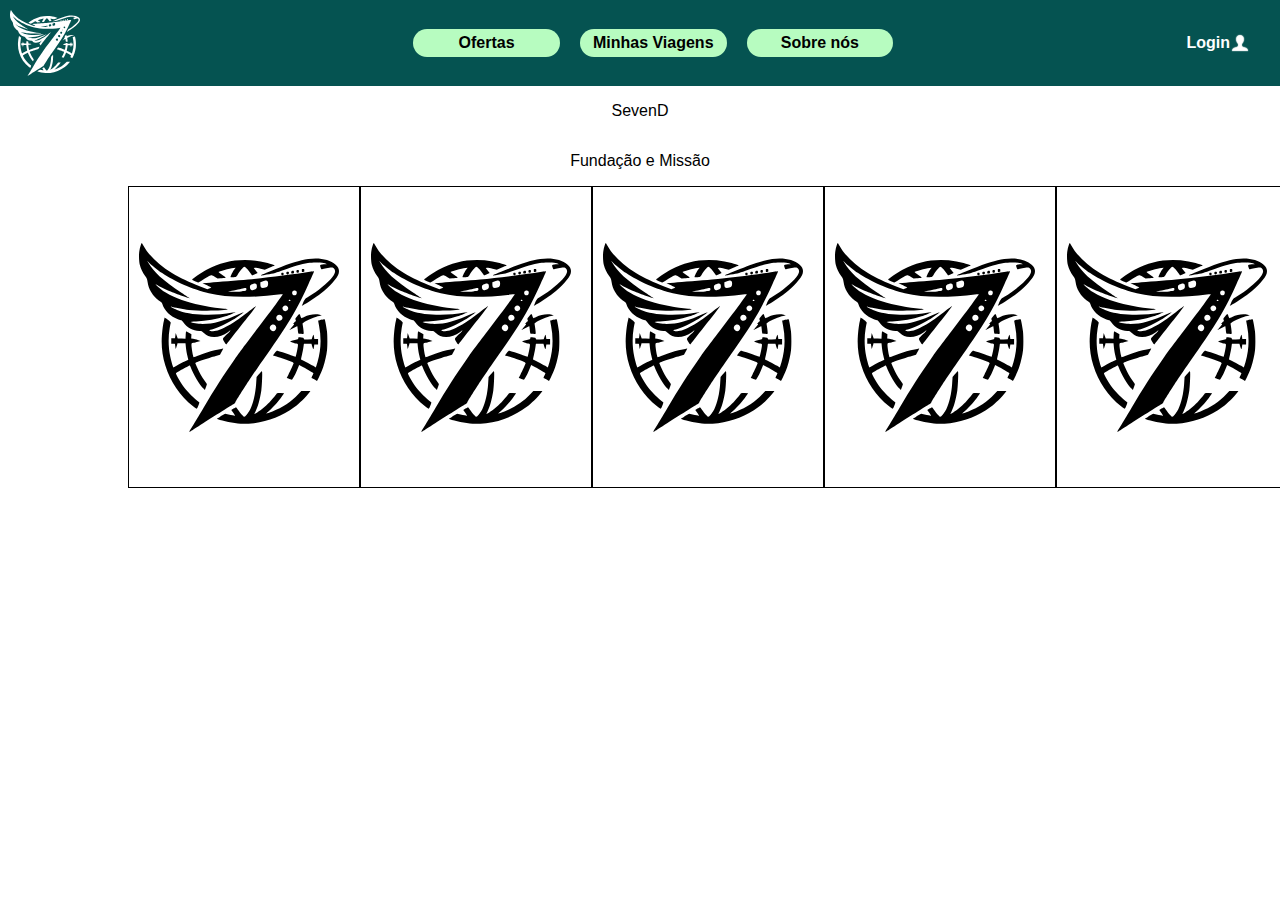
==== public/sobreNos.html @ 69aa396e "first commit" ====
<!DOCTYPE html>
<html lang="en">
  <head>
    <meta charset="UTF-8" />
    <meta name="viewport" content="width=device-width, initial-scale=1.0" />
    <title>Sobre Nós</title>
    <link rel="stylesheet" href="../css/index.css" />
    <link rel="stylesheet" href="../css/nav.css" />
    <link rel="stylesheet" href="../css/prod.css" />
  </head>
  <body>
    <div class="nav">
      <img src="/imgs/logo7airN.svg" alt="" class="logo" />
      <ul class="itens-nav">
        <li>Ofertas</li>
        <li>Minhas Viagens</li>
        <li><a href="/sobreNos.html">Sobre nós</a></li>
      </ul>
      <div class="btn-login">
        <label for=""> Login </label>
        <img src="/imgs/Customer.svg" alt="" />
      </div>
    </div>
    <section>
      <p class="title">SevenD</p>
      <p class="subtitle">Fundação e Missão</p>

      <div class="case">
        <div class="prod">
          <img src="../imgs/logo7air.svg" alt="" class="prod-img" />
          <p class="txt">
            Fundada em 2024, a SEVEND AIRLINES é uma companhia aérea de última
            geração, criada para redefinir a experiência de voar. Com sede em
            São Paulo, Brasil, e hubs internacionais em Zurique, Nova York e
            Singapura.<br />A SEVEND AIRLINES oferece uma rede global que
            conecta mais de 100 destinos em todos os continentes. Sua missão é
            proporcionar voos seguros, eficientes e sustentáveis, combinados com
            tecnologia de ponta e um serviço ao cliente excepcional.
          </p>
        </div>
        <div class="prod">
          <img src="../imgs/logo7air.svg" alt="" class="prod-img" />
          <p class="txt">
            Fundada em 2024, a SEVEND AIRLINES é uma companhia aérea de última
            geração, criada para redefinir a experiência de voar. Com sede em
            São Paulo, Brasil, e hubs internacionais em Zurique, Nova York e
            Singapura.<br />A SEVEND AIRLINES oferece uma rede global que
            conecta mais de 100 destinos em todos os continentes. Sua missão é
            proporcionar voos seguros, eficientes e sustentáveis, combinados com
            tecnologia de ponta e um serviço ao cliente excepcional.
          </p>
        </div>
        <div class="prod">
          <img src="../imgs/logo7air.svg" alt="" class="prod-img" />
          <p class="txt">
            Fundada em 2024, a SEVEND AIRLINES é uma companhia aérea de última
            geração, criada para redefinir a experiência de voar. Com sede em
            São Paulo, Brasil, e hubs internacionais em Zurique, Nova York e
            Singapura.<br />A SEVEND AIRLINES oferece uma rede global que
            conecta mais de 100 destinos em todos os continentes. Sua missão é
            proporcionar voos seguros, eficientes e sustentáveis, combinados com
            tecnologia de ponta e um serviço ao cliente excepcional.
          </p>
        </div>
        <div class="prod">
          <img src="../imgs/logo7air.svg" alt="" class="prod-img" />
          <p class="txt">
            Fundada em 2024, a SEVEND AIRLINES é uma companhia aérea de última
            geração, criada para redefinir a experiência de voar. Com sede em
            São Paulo, Brasil, e hubs internacionais em Zurique, Nova York e
            Singapura.<br />A SEVEND AIRLINES oferece uma rede global que
            conecta mais de 100 destinos em todos os continentes. Sua missão é
            proporcionar voos seguros, eficientes e sustentáveis, combinados com
            tecnologia de ponta e um serviço ao cliente excepcional.
          </p>
        </div>
        <div class="prod">
          <img src="../imgs/logo7air.svg" alt="" class="prod-img" />
          <p class="txt">
            Fundada em 2024, a SEVEND AIRLINES é uma companhia aérea de última
            geração, criada para redefinir a experiência de voar. Com sede em
            São Paulo, Brasil, e hubs internacionais em Zurique, Nova York e
            Singapura.<br />A SEVEND AIRLINES oferece uma rede global que
            conecta mais de 100 destinos em todos os continentes. Sua missão é
            proporcionar voos seguros, eficientes e sustentáveis, combinados com
            tecnologia de ponta e um serviço ao cliente excepcional.
          </p>
        </div>
      </div>
    </section>
  </body>
</html>
---- css/index.css ----
body {
  padding: 0;
  margin: 0;
  box-sizing: border-box;
  font-family: Arial, Helvetica, sans-serif;
}
---- css/nav.css ----
:root {
  --verde-es: #055351;
  --verde-cl: #b7fcc0;
}

.nav {
  background-color: var(--verde-es);
  display: flex;
  padding: 10px;
  justify-content: space-between;
  align-items: center;
}
.logo {
  width: 70px;
}
.itens-nav {
  display: flex;
  width: 500px;
  list-style: none;
}
.itens-nav li {
  width: 30%;
  background-color: var(--verde-cl);
  text-align: center;
  margin: 0 10px;
  font-weight: 700;
  border-radius: 30px;
  padding: 5px;
  word-break: keep-all;
  cursor: pointer;
}
.itens-nav li a {
  text-decoration: none;
  color: black;
}
.itens-nav li:hover {
  opacity: 0.8;
}
.btn-login {
  display: flex;
  align-items: center;
  margin-right: 20px;
  color: #fff;
  font-weight: 700;
  word-break: keep-all;
  cursor: pointer;
}
---- css/prod.css ----
section {
  width: 100%;
  display: flex;
  flex-direction: column;
  align-items: center;
}
.case {
  width: 80%;
  display: flex;
}
.prod {
  width: 230px;
  height: 300px;
  border: 1px solid;
  display: flex;
  transition: 0.2s;
  justify-content: space-around;
  align-items: center;
}
.prod-img {
  max-width: 200px;
  margin-left: 10px;
}
.prod .txt {
  scale: 0;
  transition: 0.3s;
  padding: 10px;
}

.prod:hover .txt {
  scale: 1;
}
.prod:hover {
  width: 100%;
}
.case:has(.prod:hover) .prod:not(:hover) {
  scale: 0;
  width: 0;
}
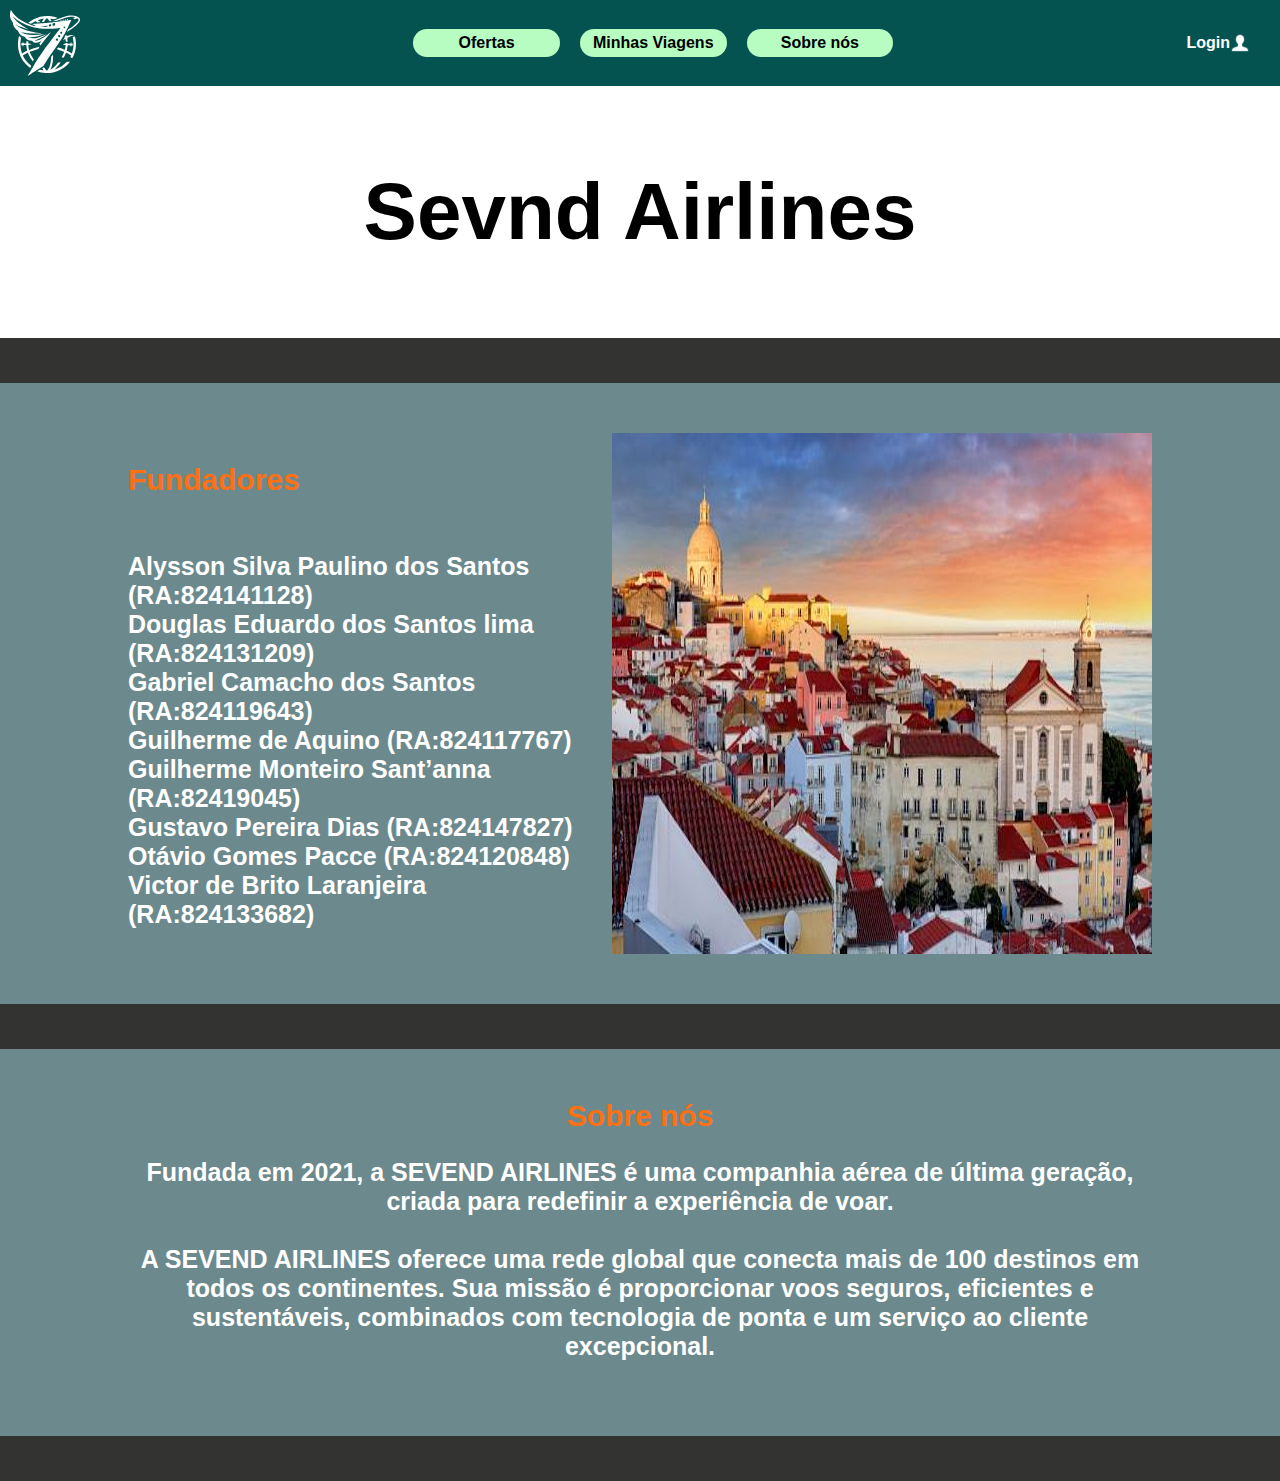
==== commit 059563db: "sobreNos" ====
--- a/public/sobreNos.html
+++ b/public/sobreNos.html
@@ -6,6 +6,8 @@
     <title>Sobre Nós</title>
     <link rel="stylesheet" href="../css/index.css" />
     <link rel="stylesheet" href="../css/nav.css" />
+    <link rel="stylesheet" href="../css/divisoria.css" />
+    <link rel="stylesheet" href="../css/sobreNos.css" />
     <link rel="stylesheet" href="../css/prod.css" />
   </head>
   <body>
@@ -22,71 +24,42 @@
       </div>
     </div>
     <section>
-      <p class="title">SevenD</p>
-      <p class="subtitle">Fundação e Missão</p>
+      <p class="title">Sevnd Airlines</p>
+      <div class="divisoria"></div>
+      <div class="cont fAzul">
+        <div class="case fundadores">
+          <div>
+            <p class="subTitle">Fundadores</p>
+            <p class="txtBranco">
+              Alysson Silva Paulino dos Santos (RA:824141128)<br />
+              Douglas Eduardo dos Santos lima (RA:824131209)<br />
+              Gabriel Camacho dos Santos (RA:824119643)<br />
+              Guilherme de Aquino (RA:824117767)<br />
+              Guilherme Monteiro Sant’anna (RA:82419045)<br />
+              Gustavo Pereira Dias (RA:824147827)<br />
+              Otávio Gomes Pacce (RA:824120848)<br />
+              Victor de Brito Laranjeira (RA:824133682)<br />
+            </p>
+          </div>
+          <img src="../imgs/Lisboa.jpg" alt="" class="img_nossosFundadores" />
+        </div>
+      </div>
+      <div class="divisoria"></div>
+      <div class="cont fAzul">
+        <div class="case sobreNos">
+          <div class="subTitle">Sobre nós</div>
+          <p class="txtBranco">
+            Fundada em 2021, a SEVEND AIRLINES é uma companhia aérea de última
+            geração, criada para redefinir a experiência de voar.<br /><br />
 
-      <div class="case">
-        <div class="prod">
-          <img src="../imgs/logo7air.svg" alt="" class="prod-img" />
-          <p class="txt">
-            Fundada em 2024, a SEVEND AIRLINES é uma companhia aérea de última
-            geração, criada para redefinir a experiência de voar. Com sede em
-            São Paulo, Brasil, e hubs internacionais em Zurique, Nova York e
-            Singapura.<br />A SEVEND AIRLINES oferece uma rede global que
-            conecta mais de 100 destinos em todos os continentes. Sua missão é
-            proporcionar voos seguros, eficientes e sustentáveis, combinados com
-            tecnologia de ponta e um serviço ao cliente excepcional.
-          </p>
-        </div>
-        <div class="prod">
-          <img src="../imgs/logo7air.svg" alt="" class="prod-img" />
-          <p class="txt">
-            Fundada em 2024, a SEVEND AIRLINES é uma companhia aérea de última
-            geração, criada para redefinir a experiência de voar. Com sede em
-            São Paulo, Brasil, e hubs internacionais em Zurique, Nova York e
-            Singapura.<br />A SEVEND AIRLINES oferece uma rede global que
-            conecta mais de 100 destinos em todos os continentes. Sua missão é
-            proporcionar voos seguros, eficientes e sustentáveis, combinados com
-            tecnologia de ponta e um serviço ao cliente excepcional.
-          </p>
-        </div>
-        <div class="prod">
-          <img src="../imgs/logo7air.svg" alt="" class="prod-img" />
-          <p class="txt">
-            Fundada em 2024, a SEVEND AIRLINES é uma companhia aérea de última
-            geração, criada para redefinir a experiência de voar. Com sede em
-            São Paulo, Brasil, e hubs internacionais em Zurique, Nova York e
-            Singapura.<br />A SEVEND AIRLINES oferece uma rede global que
-            conecta mais de 100 destinos em todos os continentes. Sua missão é
-            proporcionar voos seguros, eficientes e sustentáveis, combinados com
-            tecnologia de ponta e um serviço ao cliente excepcional.
-          </p>
-        </div>
-        <div class="prod">
-          <img src="../imgs/logo7air.svg" alt="" class="prod-img" />
-          <p class="txt">
-            Fundada em 2024, a SEVEND AIRLINES é uma companhia aérea de última
-            geração, criada para redefinir a experiência de voar. Com sede em
-            São Paulo, Brasil, e hubs internacionais em Zurique, Nova York e
-            Singapura.<br />A SEVEND AIRLINES oferece uma rede global que
-            conecta mais de 100 destinos em todos os continentes. Sua missão é
-            proporcionar voos seguros, eficientes e sustentáveis, combinados com
-            tecnologia de ponta e um serviço ao cliente excepcional.
-          </p>
-        </div>
-        <div class="prod">
-          <img src="../imgs/logo7air.svg" alt="" class="prod-img" />
-          <p class="txt">
-            Fundada em 2024, a SEVEND AIRLINES é uma companhia aérea de última
-            geração, criada para redefinir a experiência de voar. Com sede em
-            São Paulo, Brasil, e hubs internacionais em Zurique, Nova York e
-            Singapura.<br />A SEVEND AIRLINES oferece uma rede global que
-            conecta mais de 100 destinos em todos os continentes. Sua missão é
-            proporcionar voos seguros, eficientes e sustentáveis, combinados com
-            tecnologia de ponta e um serviço ao cliente excepcional.
+            A SEVEND AIRLINES oferece uma rede global que conecta mais de 100
+            destinos em todos os continentes. Sua missão é proporcionar voos
+            seguros, eficientes e sustentáveis, combinados com tecnologia de
+            ponta e um serviço ao cliente excepcional.
           </p>
         </div>
       </div>
+      <div class="divisoria"></div>
     </section>
   </body>
 </html>
--- a/css/divisoria.css
+++ b/css/divisoria.css
@@ -0,0 +1,5 @@
+.divisoria {
+  width: 100%;
+  height: 45px;
+  background-color: #333331;
+}
--- a/css/sobreNos.css
+++ b/css/sobreNos.css
@@ -0,0 +1,42 @@
+.title {
+  font-size: 80px;
+  font-weight: 900;
+}
+:root {
+  --azul: #6c8a8d;
+  --laranja: #fd7014;
+  --margen: 70%;
+}
+.cont {
+  width: 100%;
+  display: flex;
+  justify-content: center;
+}
+.fAzul {
+  background-color: var(--azul);
+}
+.case {
+  width: var(--margen);
+  display: flex;
+  justify-content: space-between;
+  padding: 50px 20px;
+}
+.txtBranco {
+  color: #fff;
+  font-size: 25px;
+  font-weight: 600;
+}
+.subTitle {
+  font-size: 30px;
+  font-weight: 600;
+  color: var(--laranja);
+}
+.fundadores div {
+  display: flex;
+  flex-direction: column;
+  justify-content: start;
+}
+.sobreNos {
+  flex-direction: column;
+  text-align: center;
+}
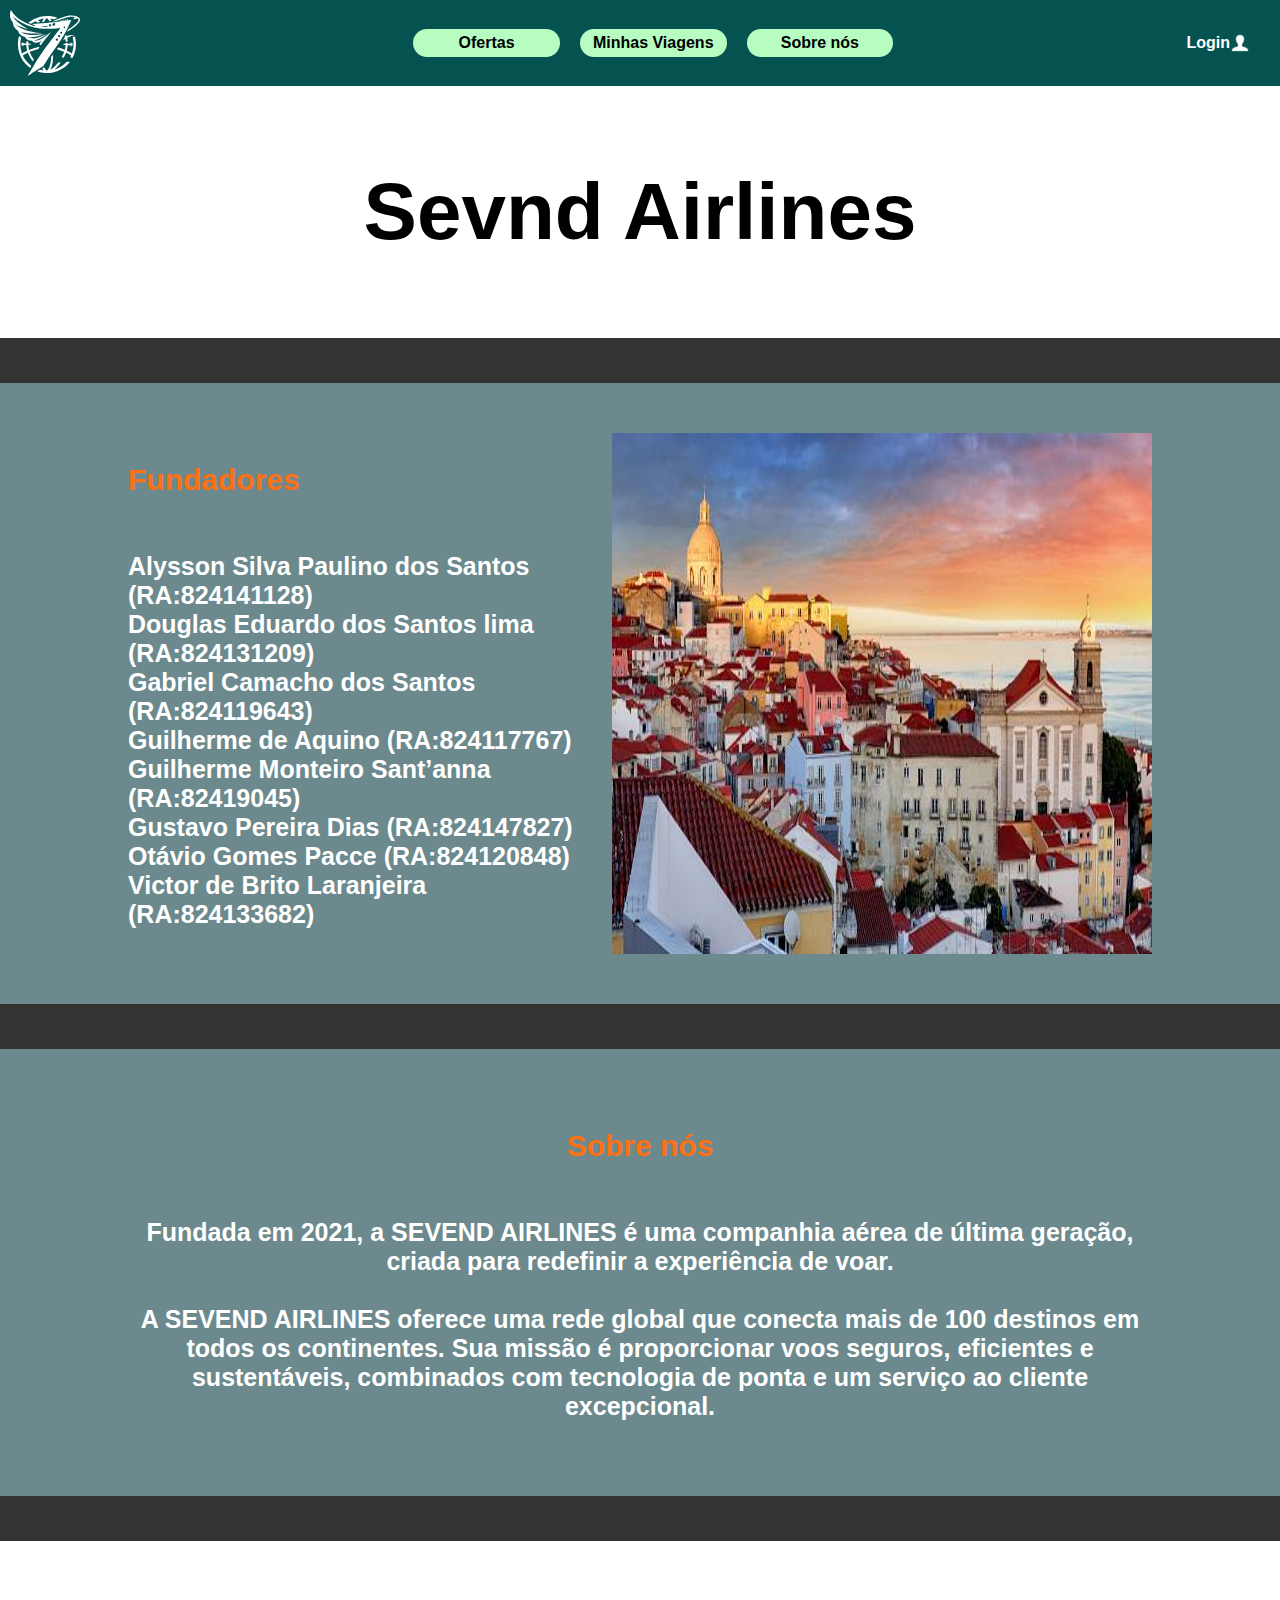
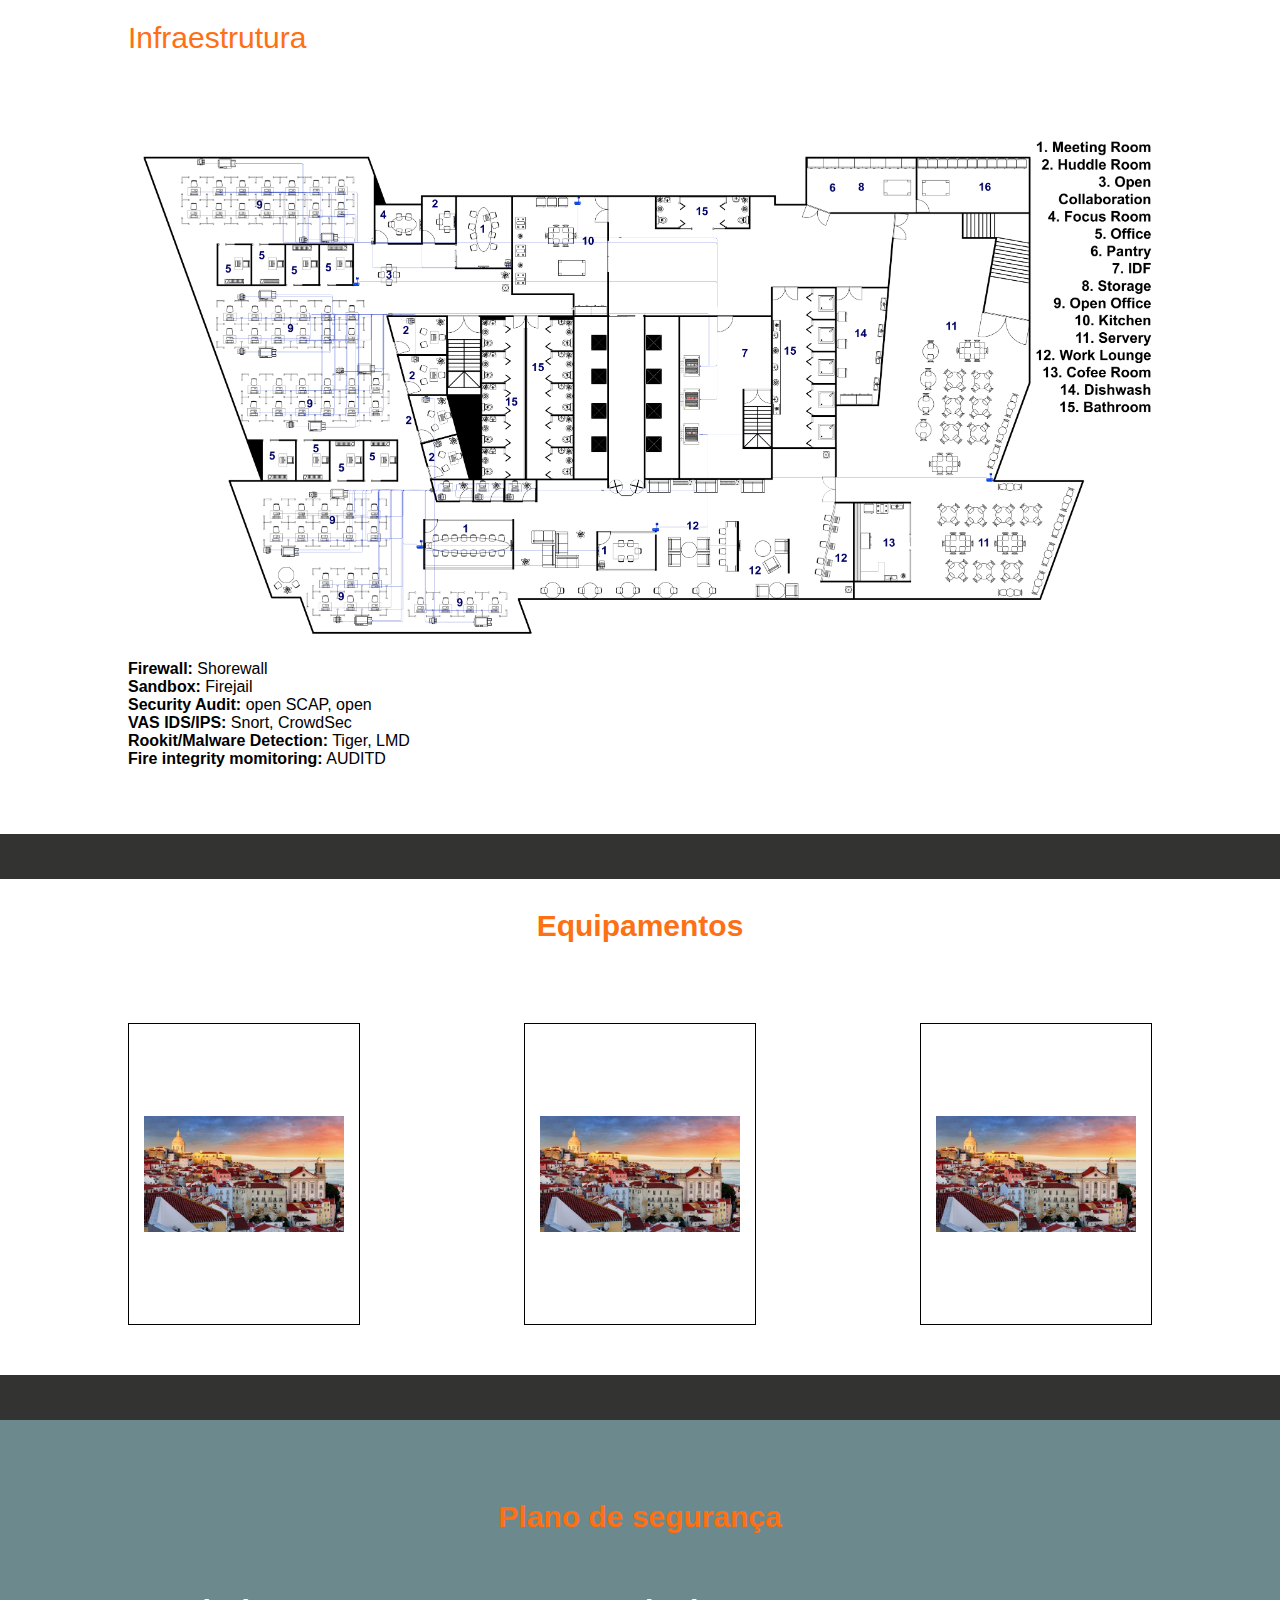
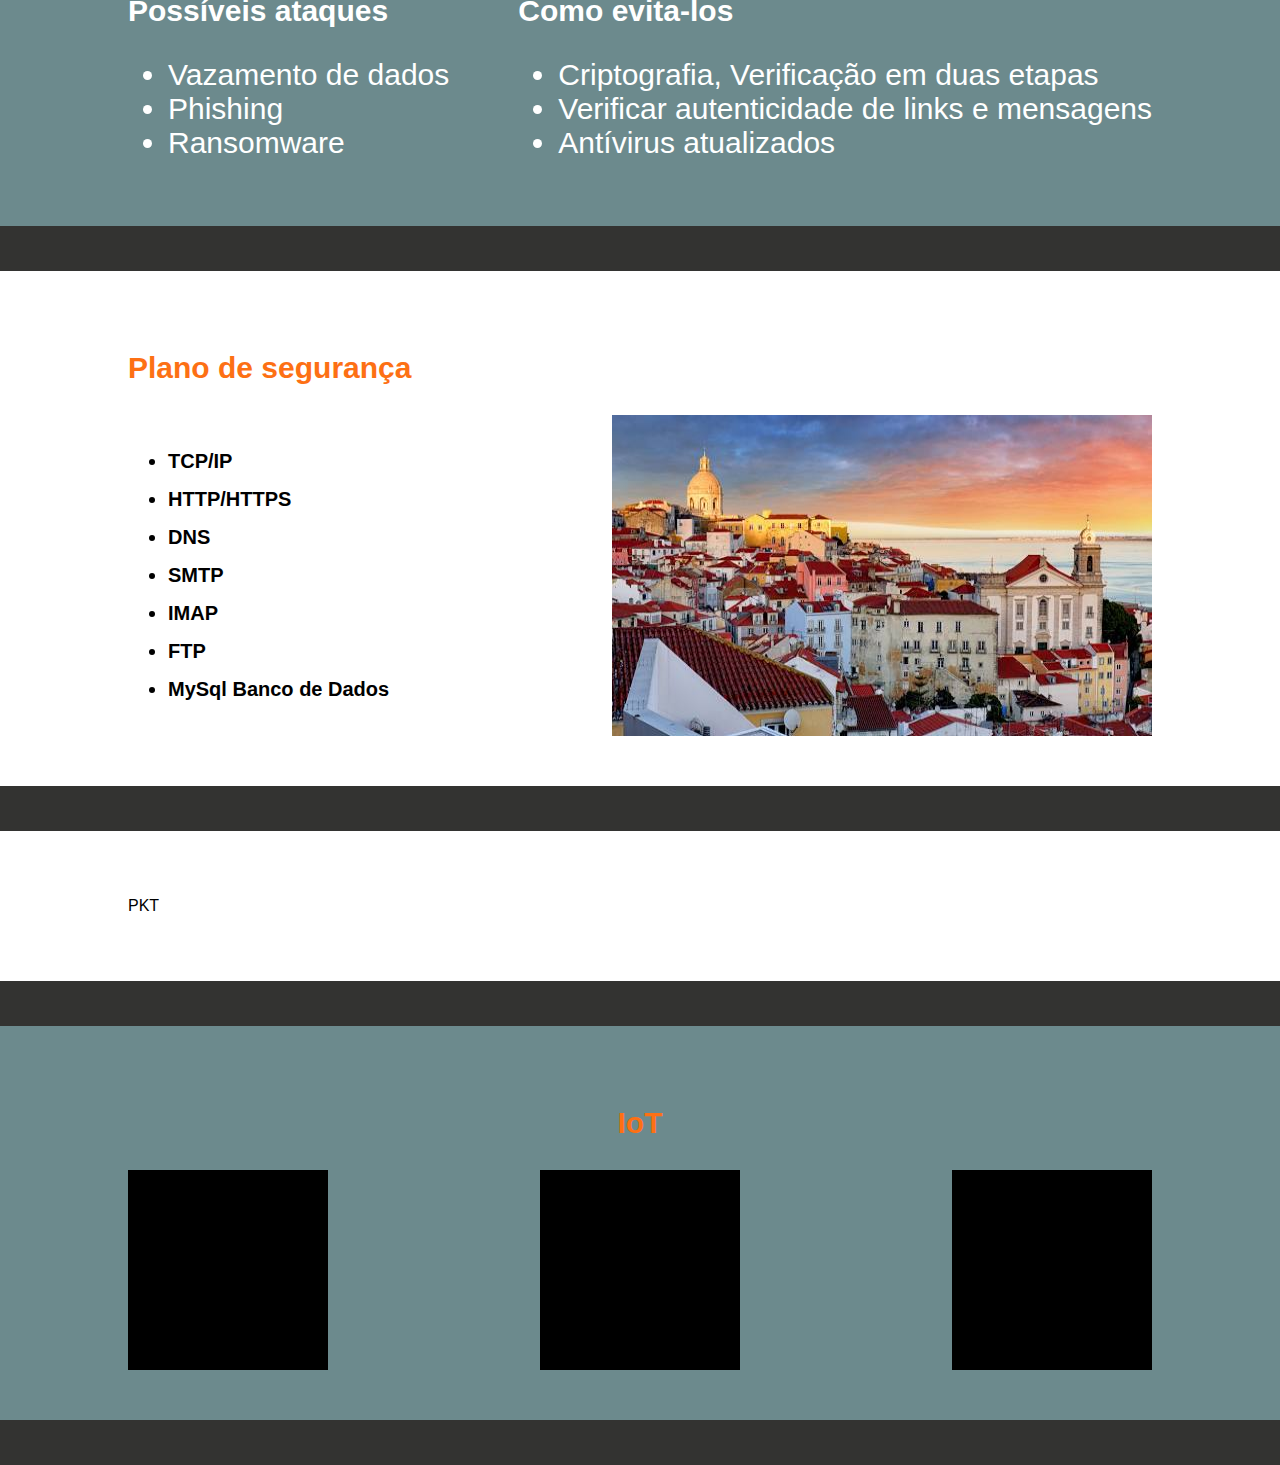
==== commit ca1c1231: "resto" ====
--- a/public/sobreNos.html
+++ b/public/sobreNos.html
@@ -47,7 +47,7 @@
       <div class="divisoria"></div>
       <div class="cont fAzul">
         <div class="case sobreNos">
-          <div class="subTitle">Sobre nós</div>
+          <p class="subTitle">Sobre nós</p>
           <p class="txtBranco">
             Fundada em 2021, a SEVEND AIRLINES é uma companhia aérea de última
             geração, criada para redefinir a experiência de voar.<br /><br />
@@ -60,6 +60,95 @@
         </div>
       </div>
       <div class="divisoria"></div>
+      <div class="cont">
+        <div class="case infraestrutura">
+          <p class="subTitle">Infraestrutura</p>
+          <img src="../imgs/In.png" alt="" class="img_infraestrutura" />
+          <p>
+            <strong>Firewall:</strong> Shorewall<br />
+            <strong>Sandbox:</strong> Firejail<br />
+            <strong>Security Audit:</strong> open SCAP, open<br />
+            <strong>VAS IDS/IPS:</strong> Snort, CrowdSec<br />
+            <strong>Rookit/Malware Detection:</strong> Tiger, LMD<br />
+            <strong>Fire integrity momitoring:</strong> AUDITD
+          </p>
+        </div>
+      </div>
+      <div class="divisoria"></div>
+      <p class="subTitle" style="text-align: center">Equipamentos</p>
+      <div class="cont">
+        <div class="case equipamentos">
+          <div class="prod">
+            <img src="../imgs/Lisboa.jpg" alt="" class="prod-img" />
+            <div class="txt-prod"></div>
+          </div>
+          <div class="prod">
+            <img src="../imgs/Lisboa.jpg" alt="" class="prod-img" />
+            <div class="txt-prod"></div>
+          </div>
+          <div class="prod">
+            <img src="../imgs/Lisboa.jpg" alt="" class="prod-img" />
+            <div class="txt-prod"></div>
+          </div>
+        </div>
+      </div>
+      <div class="divisoria"></div>
+      <div class="cont fAzul">
+        <div class="case seguranca">
+          <p class="subTitle" style="text-align: center; width: 100%">
+            Plano de segurança
+          </p>
+          <div>
+            <p class="txt_seguranca">Possíveis ataques</p>
+            <ul>
+              <li>Vazamento de dados</li>
+              <li>Phishing</li>
+              <li>Ransomware</li>
+            </ul>
+          </div>
+          <div>
+            <p class="txt_seguranca">Como evita-los</p>
+            <ul>
+              <li>Criptografia, Verificação em duas etapas</li>
+              <li>Verificar autenticidade de links e mensagens</li>
+              <li>Antívirus atualizados</li>
+            </ul>
+          </div>
+        </div>
+      </div>
+      <div class="divisoria"></div>
+      <div class="cont">
+        <div class="case protocolos">
+          <p class="subTitle" style="width: 100%">Plano de segurança</p>
+          <ul class="lista_protocolos">
+            <li>TCP/IP</li>
+            <li>HTTP/HTTPS</li>
+            <li>DNS</li>
+            <li>SMTP</li>
+            <li>IMAP</li>
+            <li>FTP</li>
+            <li>MySql Banco de Dados</li>
+          </ul>
+          <img src="../imgs/Lisboa.jpg" alt="" />
+        </div>
+      </div>
+      <div class="divisoria"></div>
+      <div class="cont">
+        <div class="case pkt">
+          <p>PKT</p>
+        </div>
+      </div>
+      <div class="divisoria"></div>
+      <div class="cont fAzul">
+        <div class="case iot">
+          <p class="subTitle" style="width: 100%; text-align: center">IoT</p>
+
+          <div class="pIot"></div>
+          <div class="pIot"></div>
+          <div class="pIot"></div>
+        </div>
+      </div>
+      <div class="divisoria"></div>
     </section>
   </body>
 </html>
--- a/css/sobreNos.css
+++ b/css/sobreNos.css
@@ -40,3 +40,41 @@
   flex-direction: column;
   text-align: center;
 }
+.equipamentos {
+  text-align: center;
+}
+.infraestrutura {
+  flex-direction: column;
+}
+.infraestrutura p {
+  font-weight: 500;
+}
+.seguranca {
+  flex-wrap: wrap;
+}
+.seguranca li,
+.txt_seguranca {
+  color: #fff;
+  font-size: 30px;
+  font-weight: 500;
+}
+.txt_seguranca {
+  font-weight: 900;
+}
+.protocolos,
+.iot {
+  flex-wrap: wrap;
+}
+.lista_protocolos {
+  font-size: 20px;
+  font-weight: 600;
+}
+.lista_protocolos li {
+  margin: 15px 0;
+}
+.pIot {
+  width: 25%;
+  max-width: 200px;
+  height: 200px;
+  background-color: black;
+}
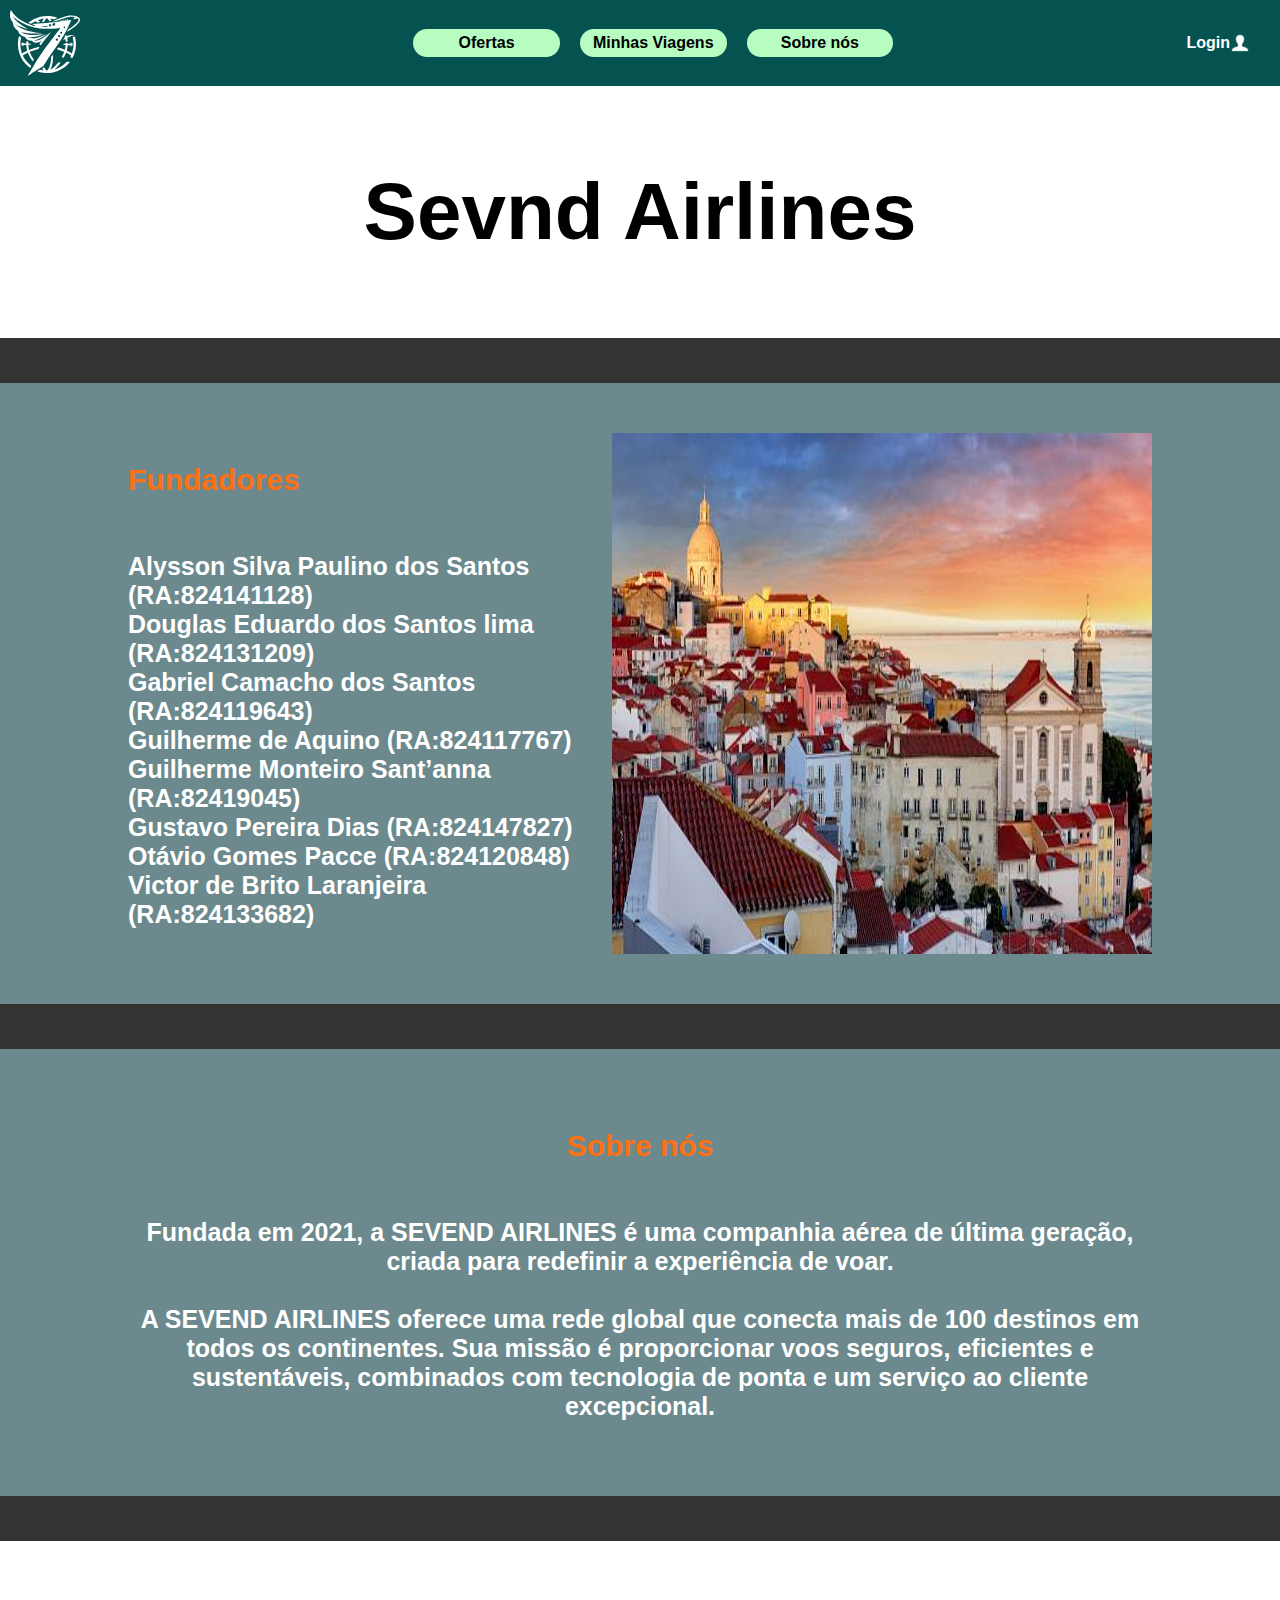
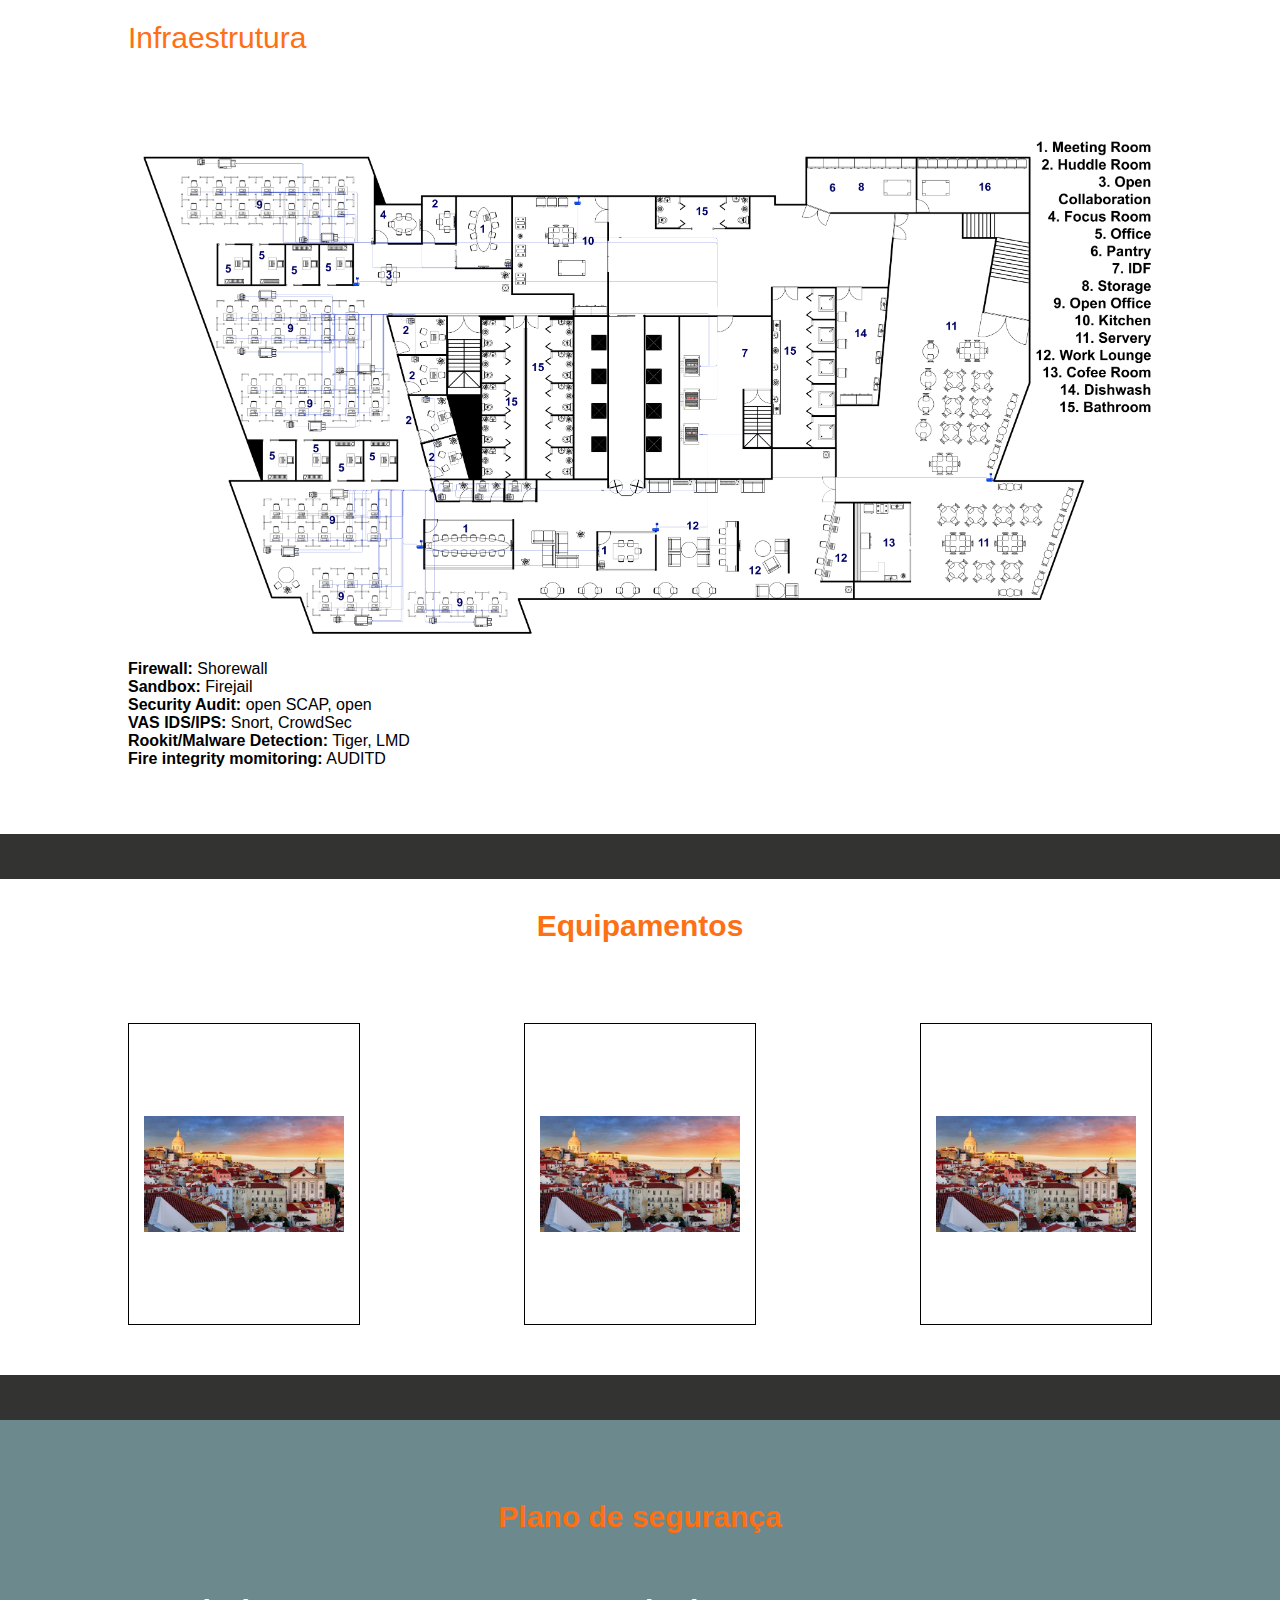
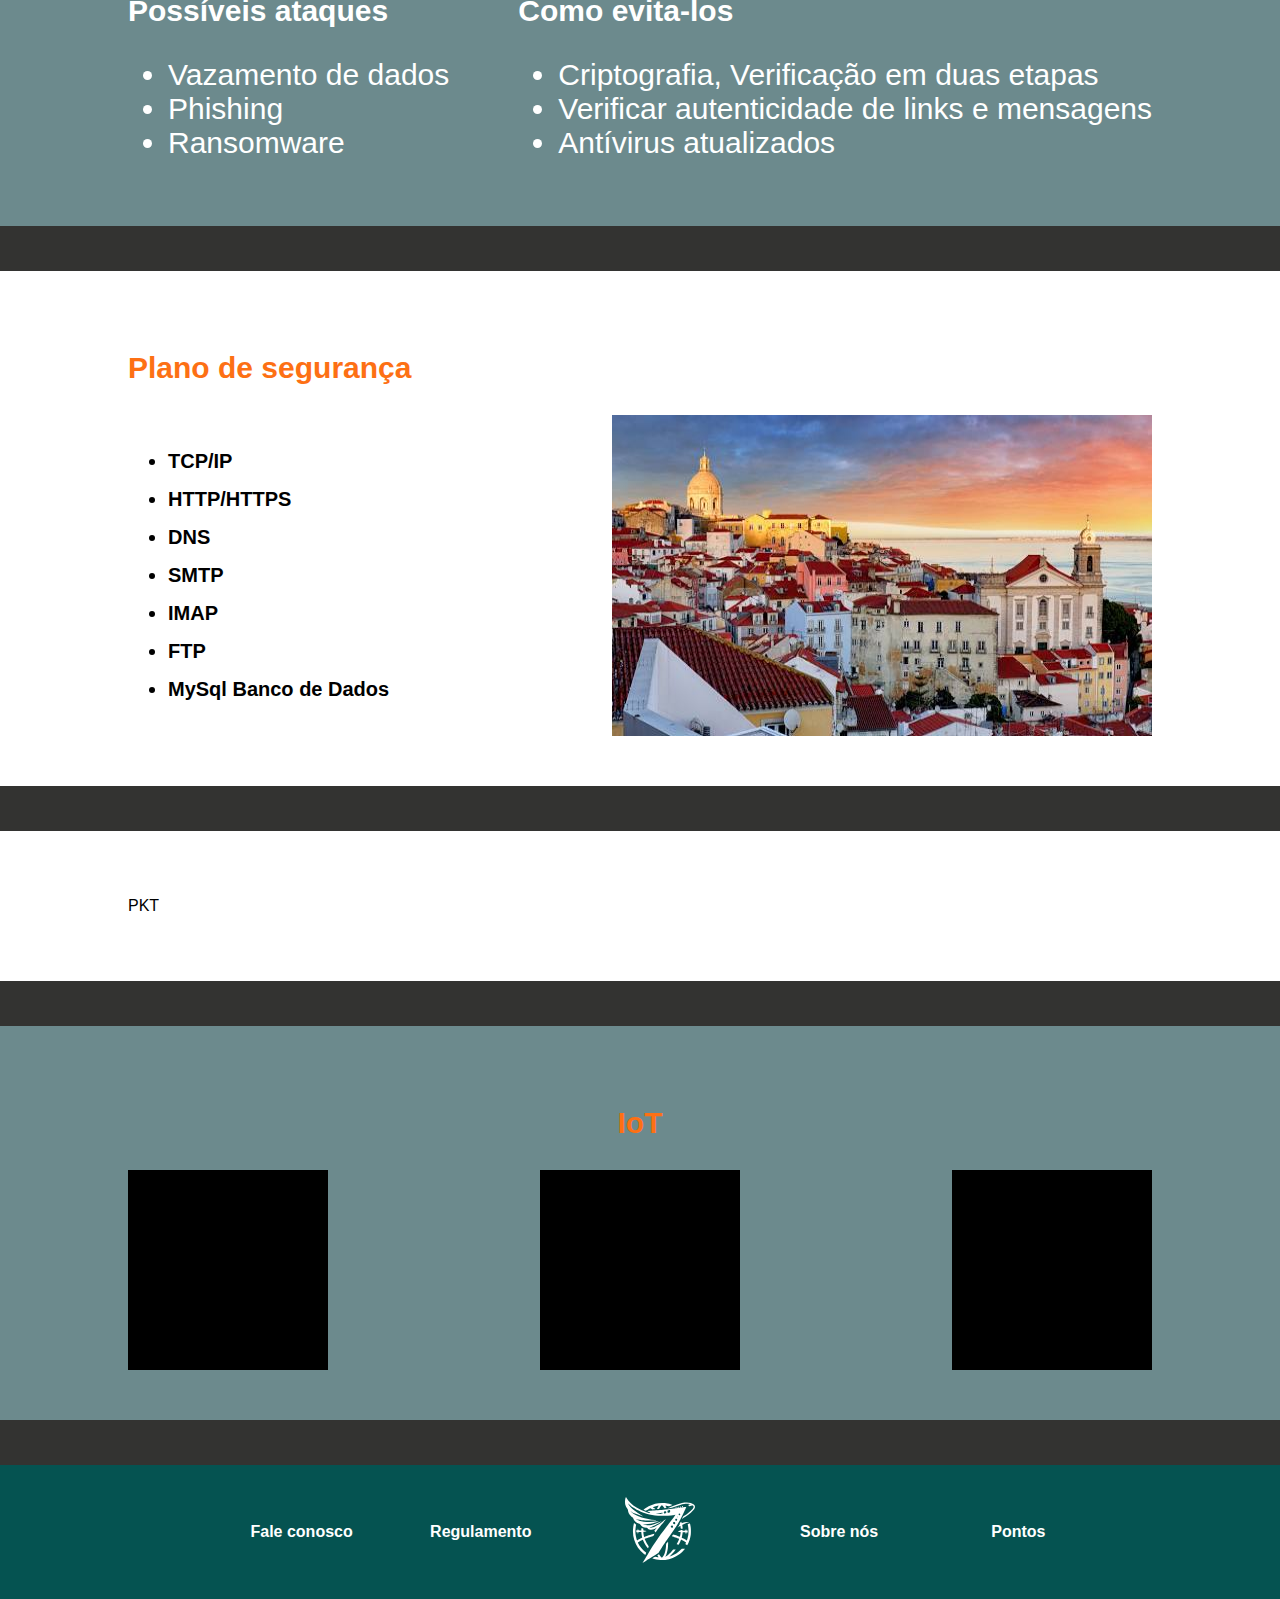
==== commit 2738ea2f: "foi" ====
--- a/public/sobreNos.html
+++ b/public/sobreNos.html
@@ -9,6 +9,7 @@
     <link rel="stylesheet" href="../css/divisoria.css" />
     <link rel="stylesheet" href="../css/sobreNos.css" />
     <link rel="stylesheet" href="../css/prod.css" />
+    <link rel="stylesheet" href="../css/footer.css" />
   </head>
   <body>
     <div class="nav">
@@ -149,6 +150,35 @@
         </div>
       </div>
       <div class="divisoria"></div>
+      <div class="cont" style="display: none">
+        <div class="case custo">
+          <p class="subTitle" style="text-align: center">Custos</p>
+          <a
+            href="https://docs.google.com/spreadsheets/d/186d35qJt48AFcQ2yHfda4H9oLV6OcOQoc-P9EQ8eLXM/edit?gid=0#gid=0"
+          >
+            <img src="../imgs/Lisboa.jpg" alt="" />
+          </a>
+        </div>
+      </div>
+      <div class="footer">
+        <ul>
+          <li>
+            <p>Fale conosco</p>
+          </li>
+          <li>
+            <p>Regulamento</p>
+          </li>
+          <li>
+            <p><img src="/imgs/logo7airN.svg" alt="" /></p>
+          </li>
+          <li>
+            <p>Sobre nós</p>
+          </li>
+          <li>
+            <p>Pontos</p>
+          </li>
+        </ul>
+      </div>
     </section>
   </body>
 </html>
--- a/css/sobreNos.css
+++ b/css/sobreNos.css
@@ -78,3 +78,7 @@
   height: 200px;
   background-color: black;
 }
+.custo {
+  flex-direction: column;
+  align-items: center;
+}
--- a/css/footer.css
+++ b/css/footer.css
@@ -0,0 +1,28 @@
+:root {
+  --verde-es: #055351;
+  --verde-cl: #b7fcc0;
+}
+
+.footer {
+  width: 100%;
+  background-color: var(--verde-es);
+  display: flex;
+  justify-content: center;
+  align-items: center;
+}
+.footer ul {
+  width: 70%;
+  list-style: none;
+  display: flex;
+  justify-content: space-around;
+  align-items: center;
+  color: #fff;
+  font-weight: 700;
+  text-align: center;
+}
+.footer li {
+  width: 20%;
+}
+.footer li img {
+  width: 70px;
+}
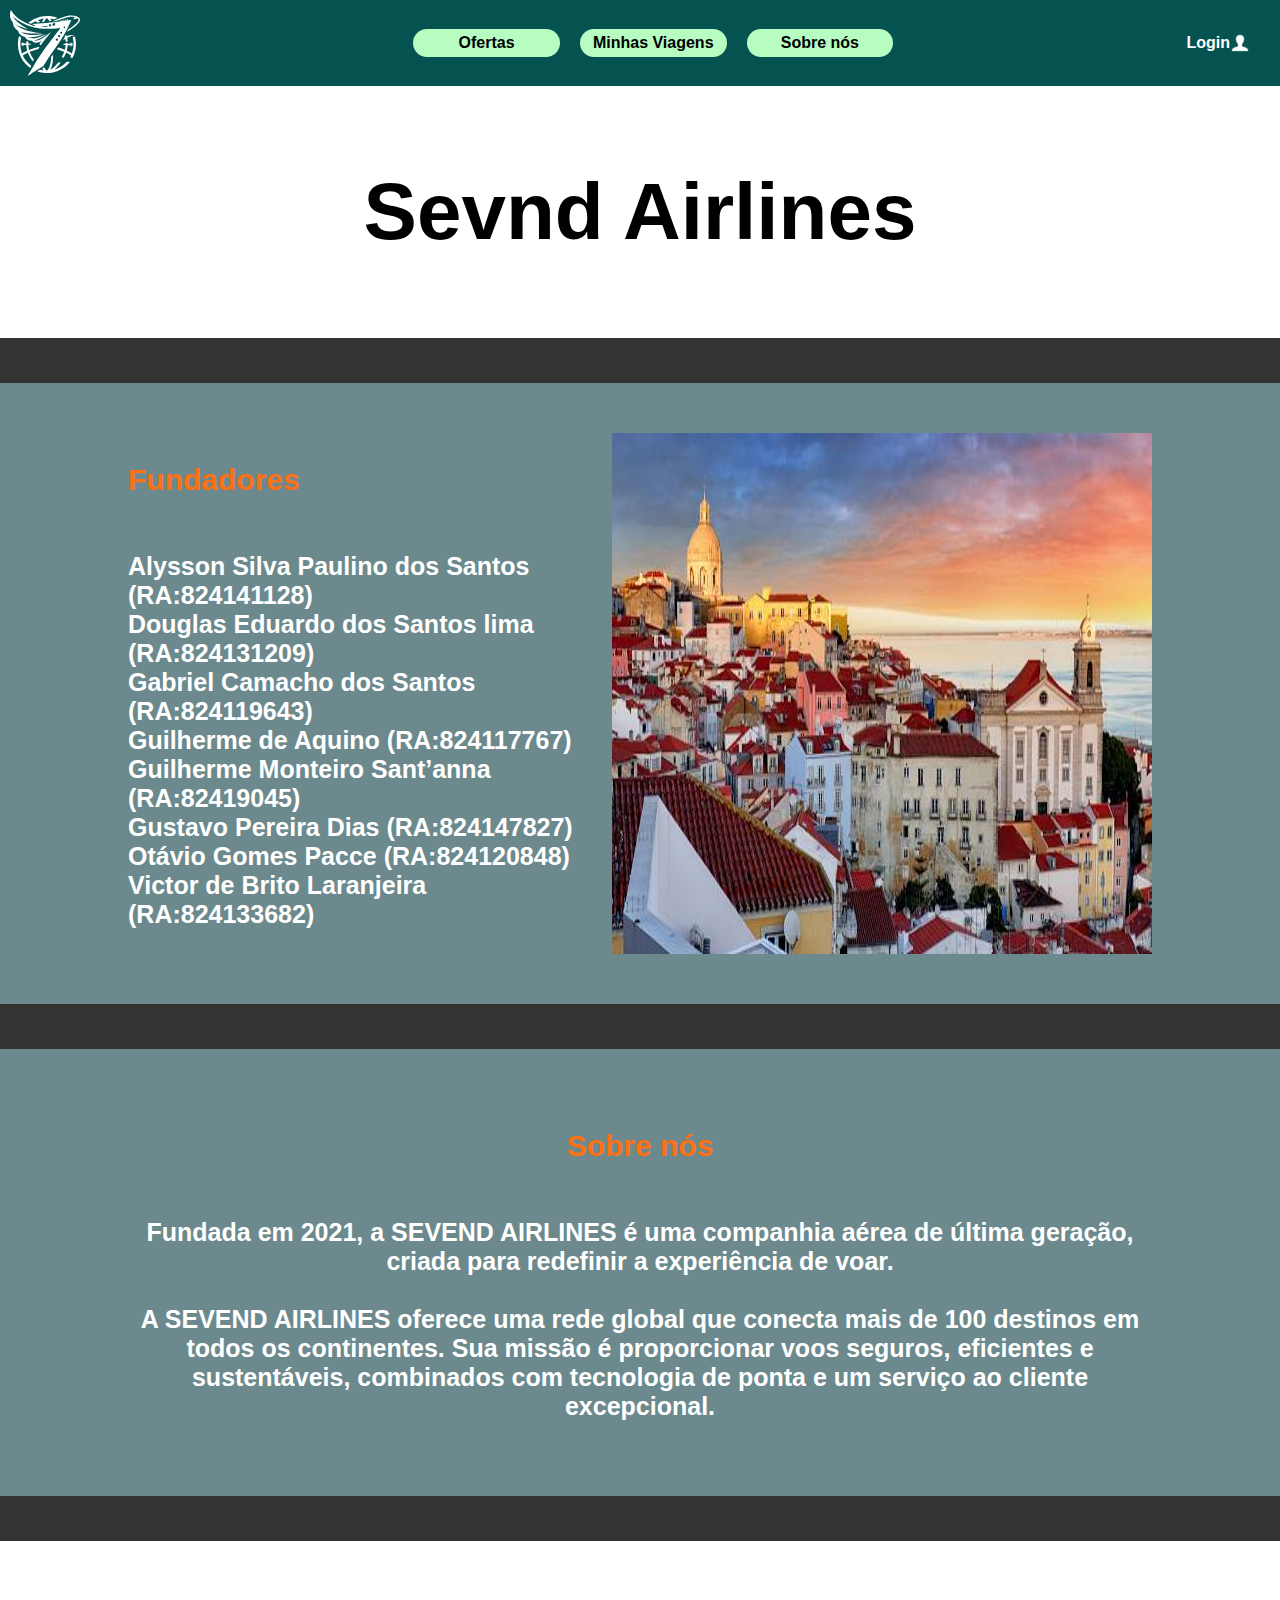
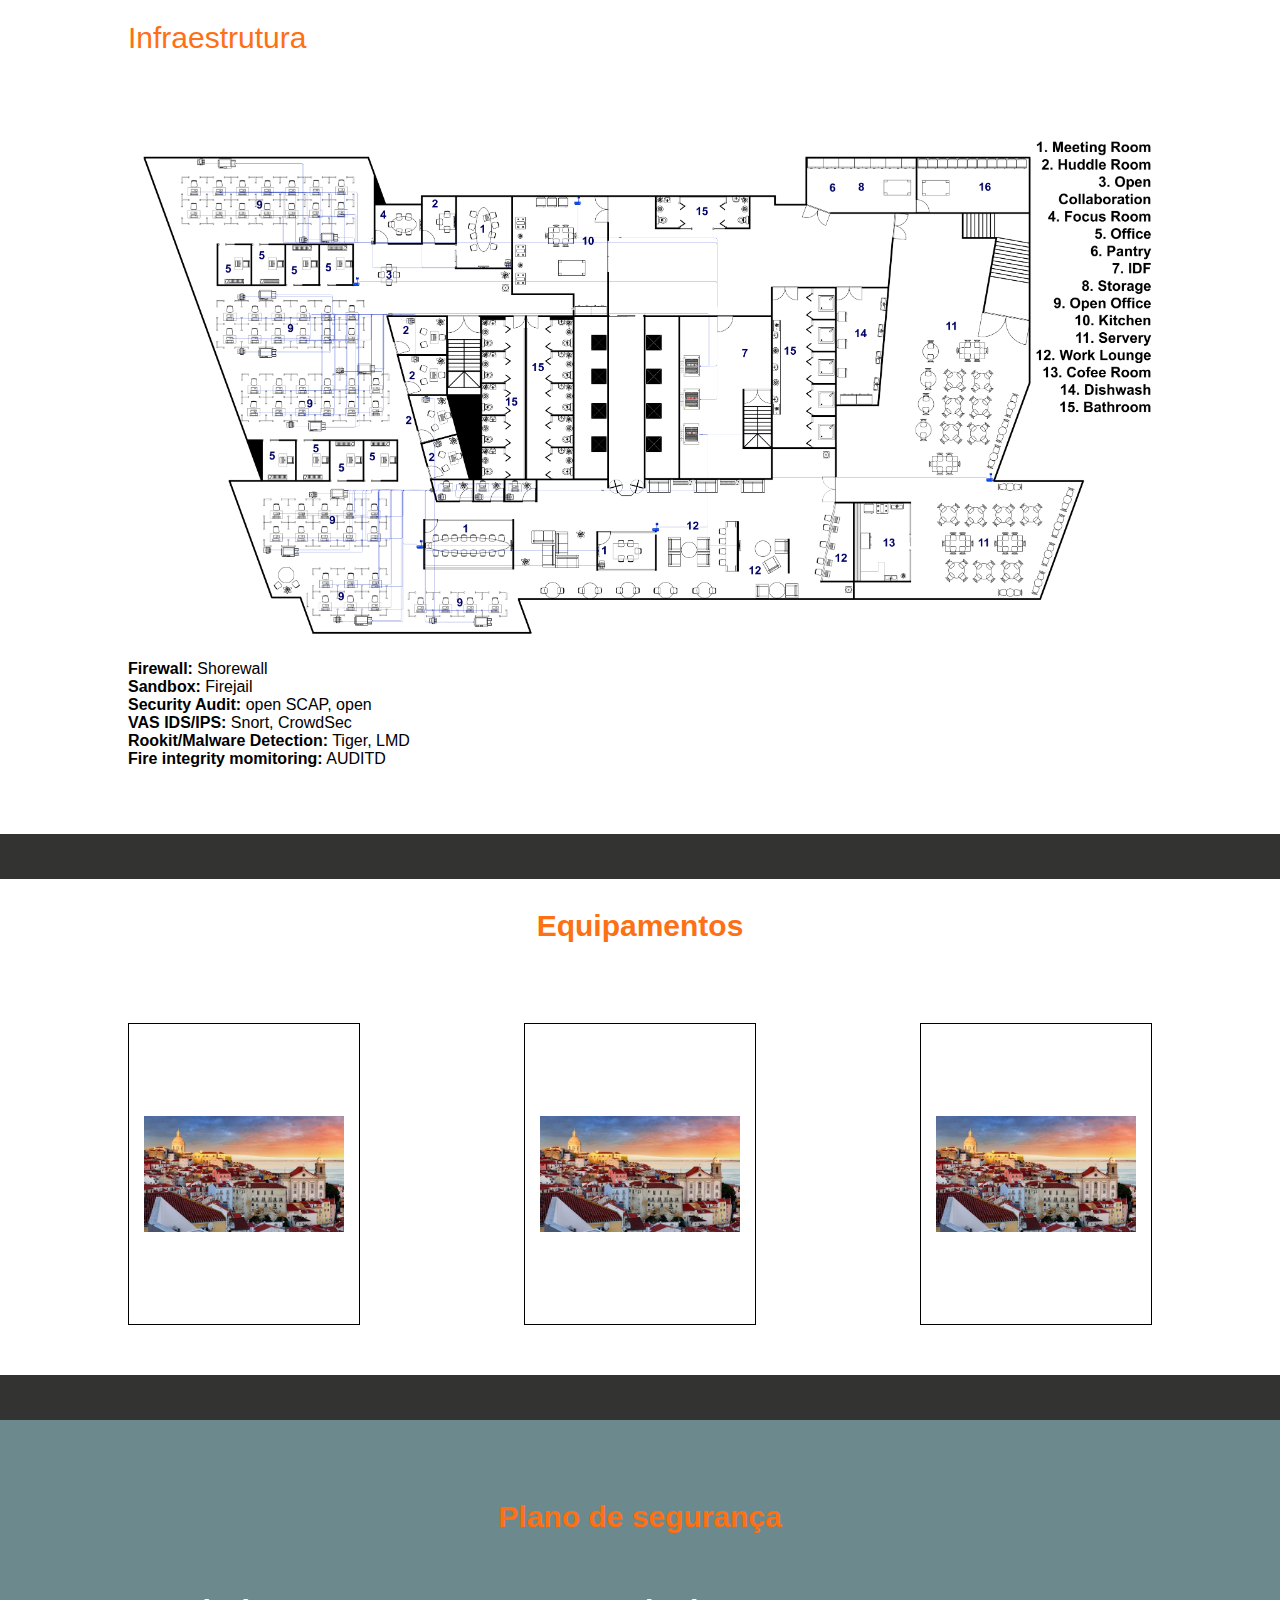
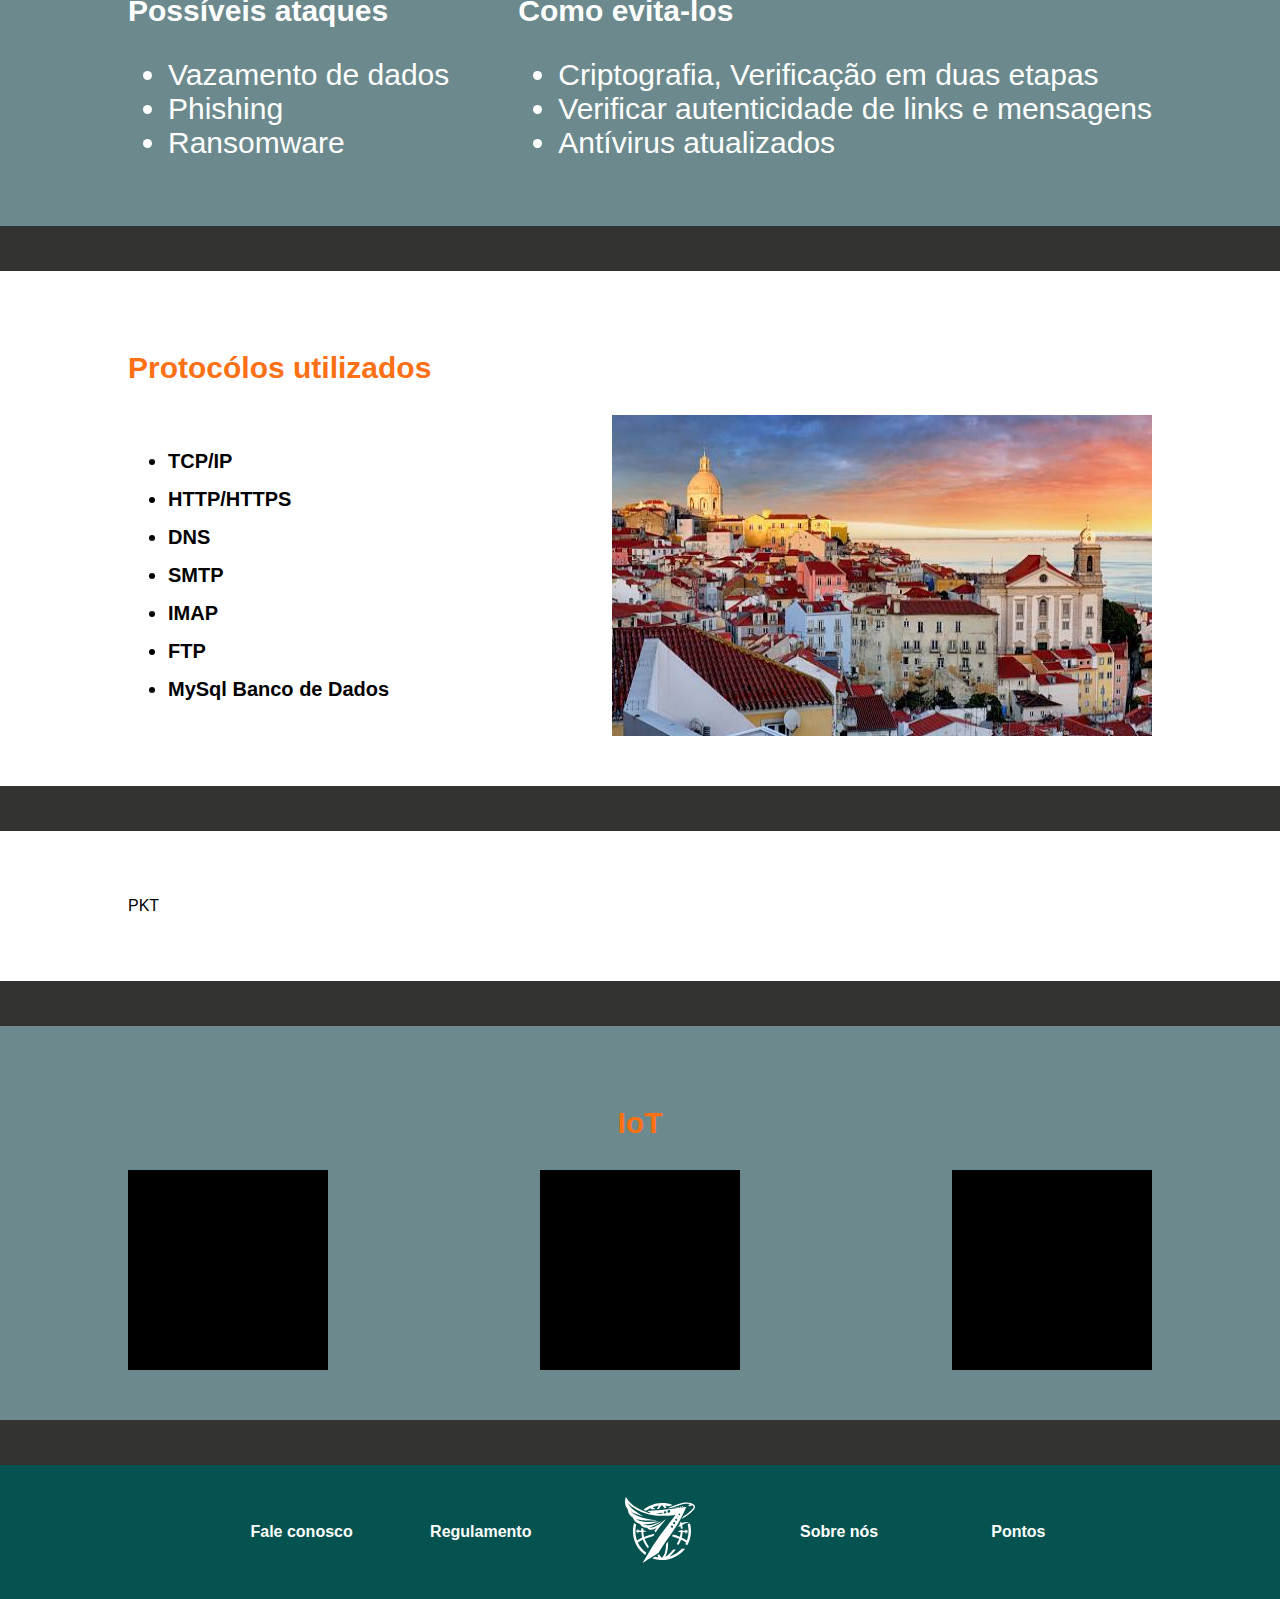
==== commit f9c710d6: "aly" ====
--- a/public/sobreNos.html
+++ b/public/sobreNos.html
@@ -120,7 +120,7 @@
       <div class="divisoria"></div>
       <div class="cont">
         <div class="case protocolos">
-          <p class="subTitle" style="width: 100%">Plano de segurança</p>
+          <p class="subTitle" style="width: 100%">Protocólos utilizados</p>
           <ul class="lista_protocolos">
             <li>TCP/IP</li>
             <li>HTTP/HTTPS</li>
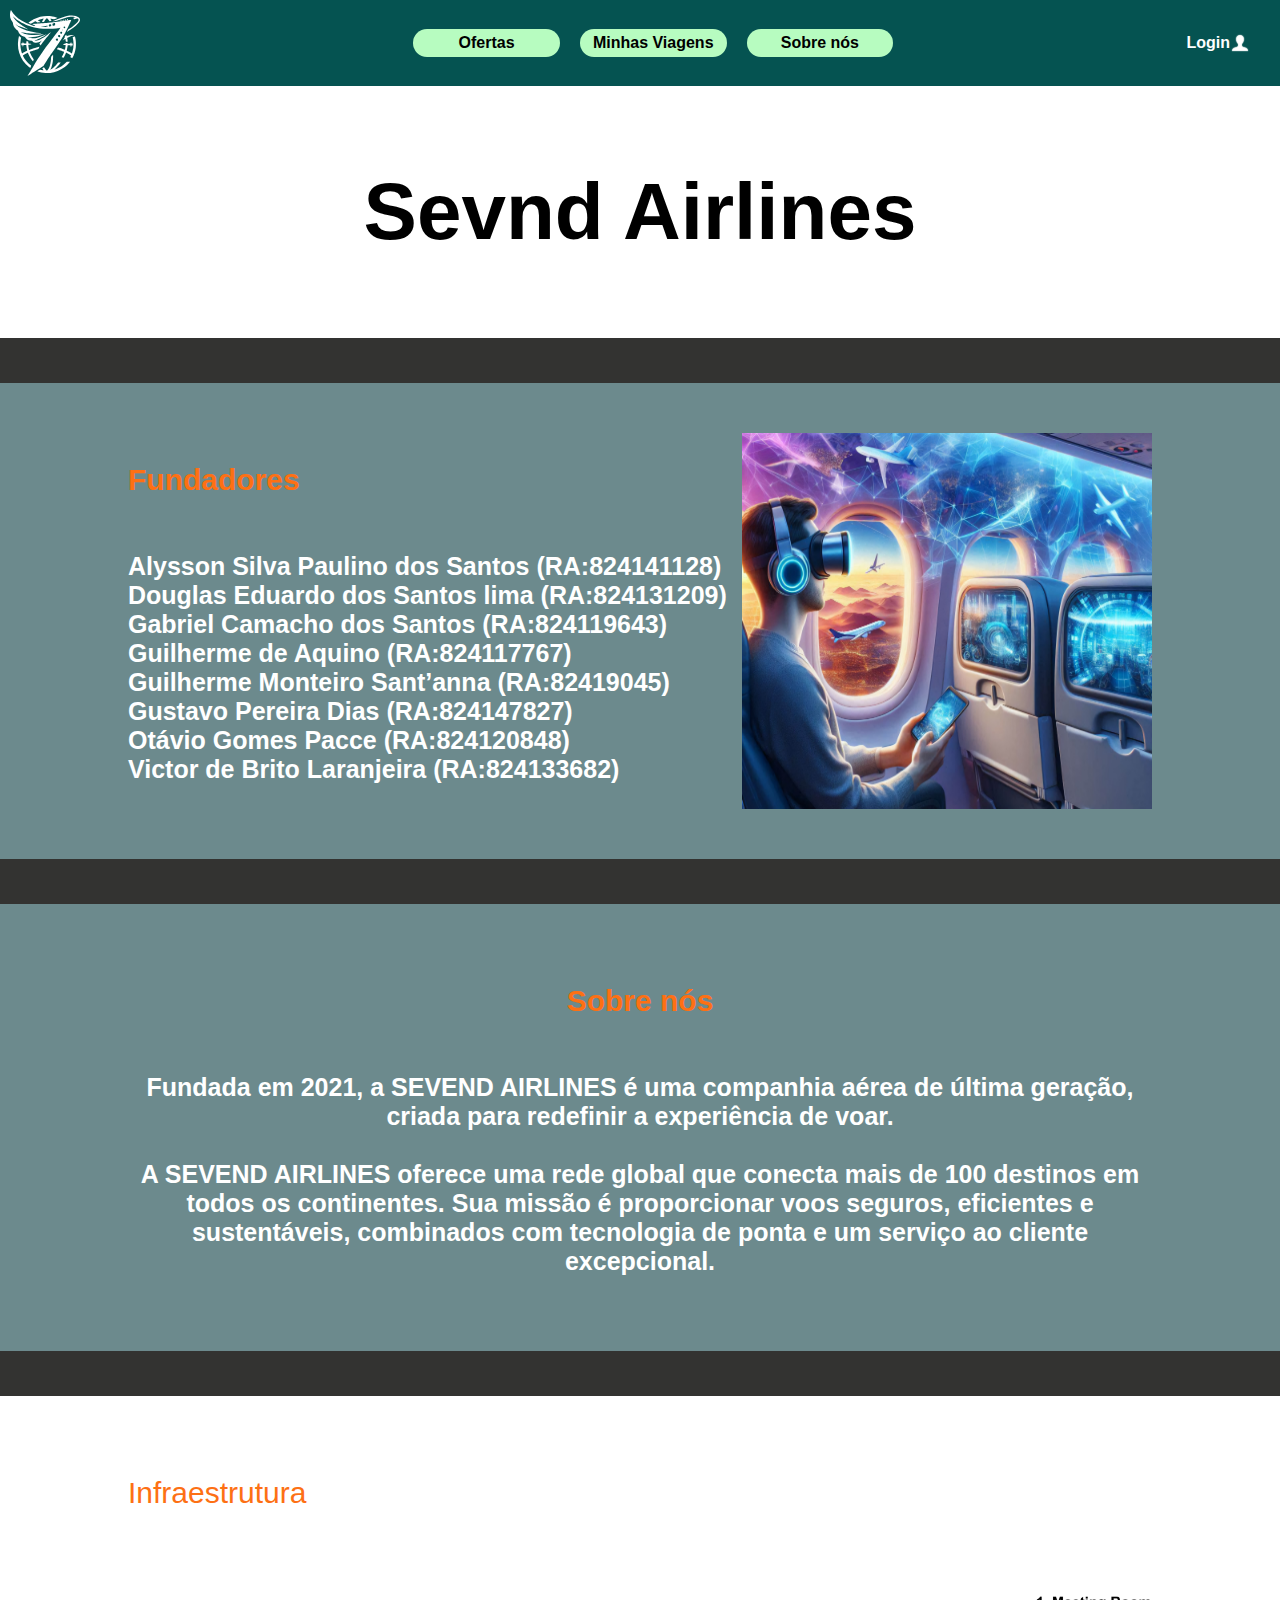
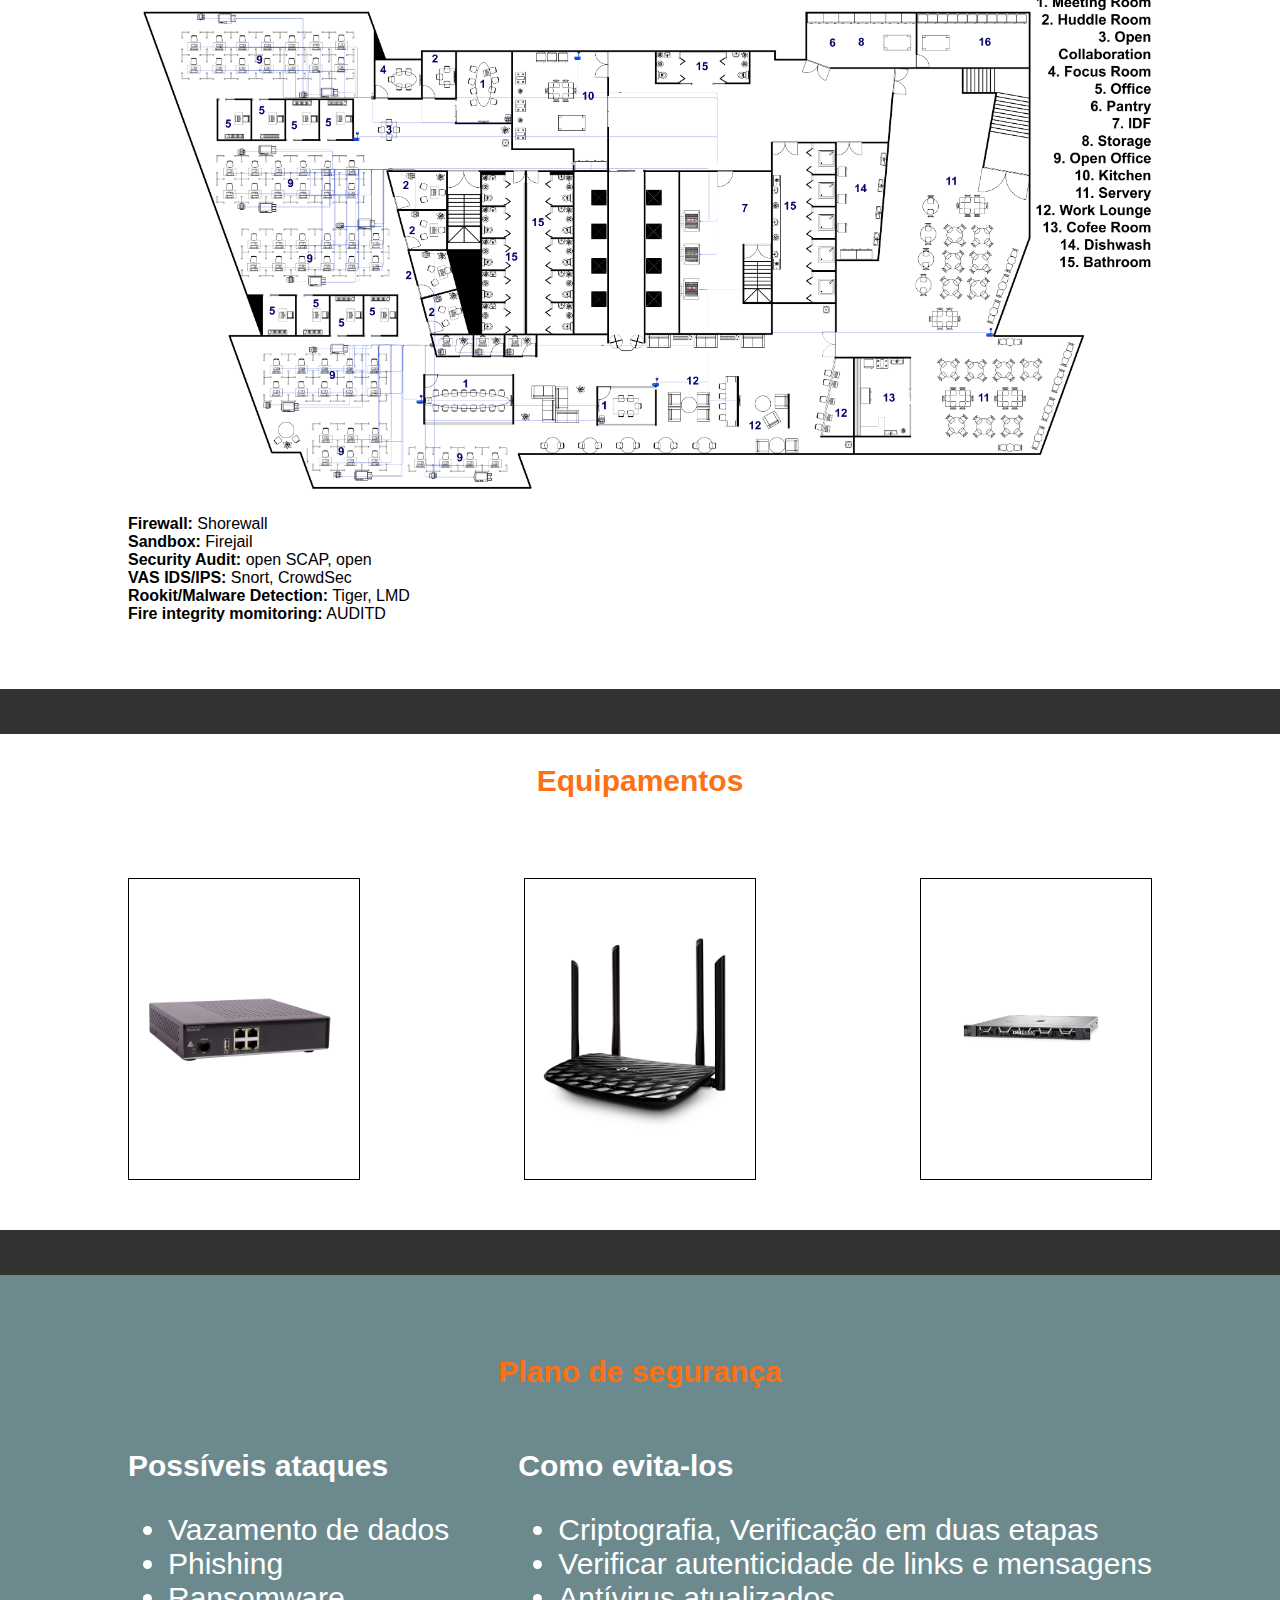
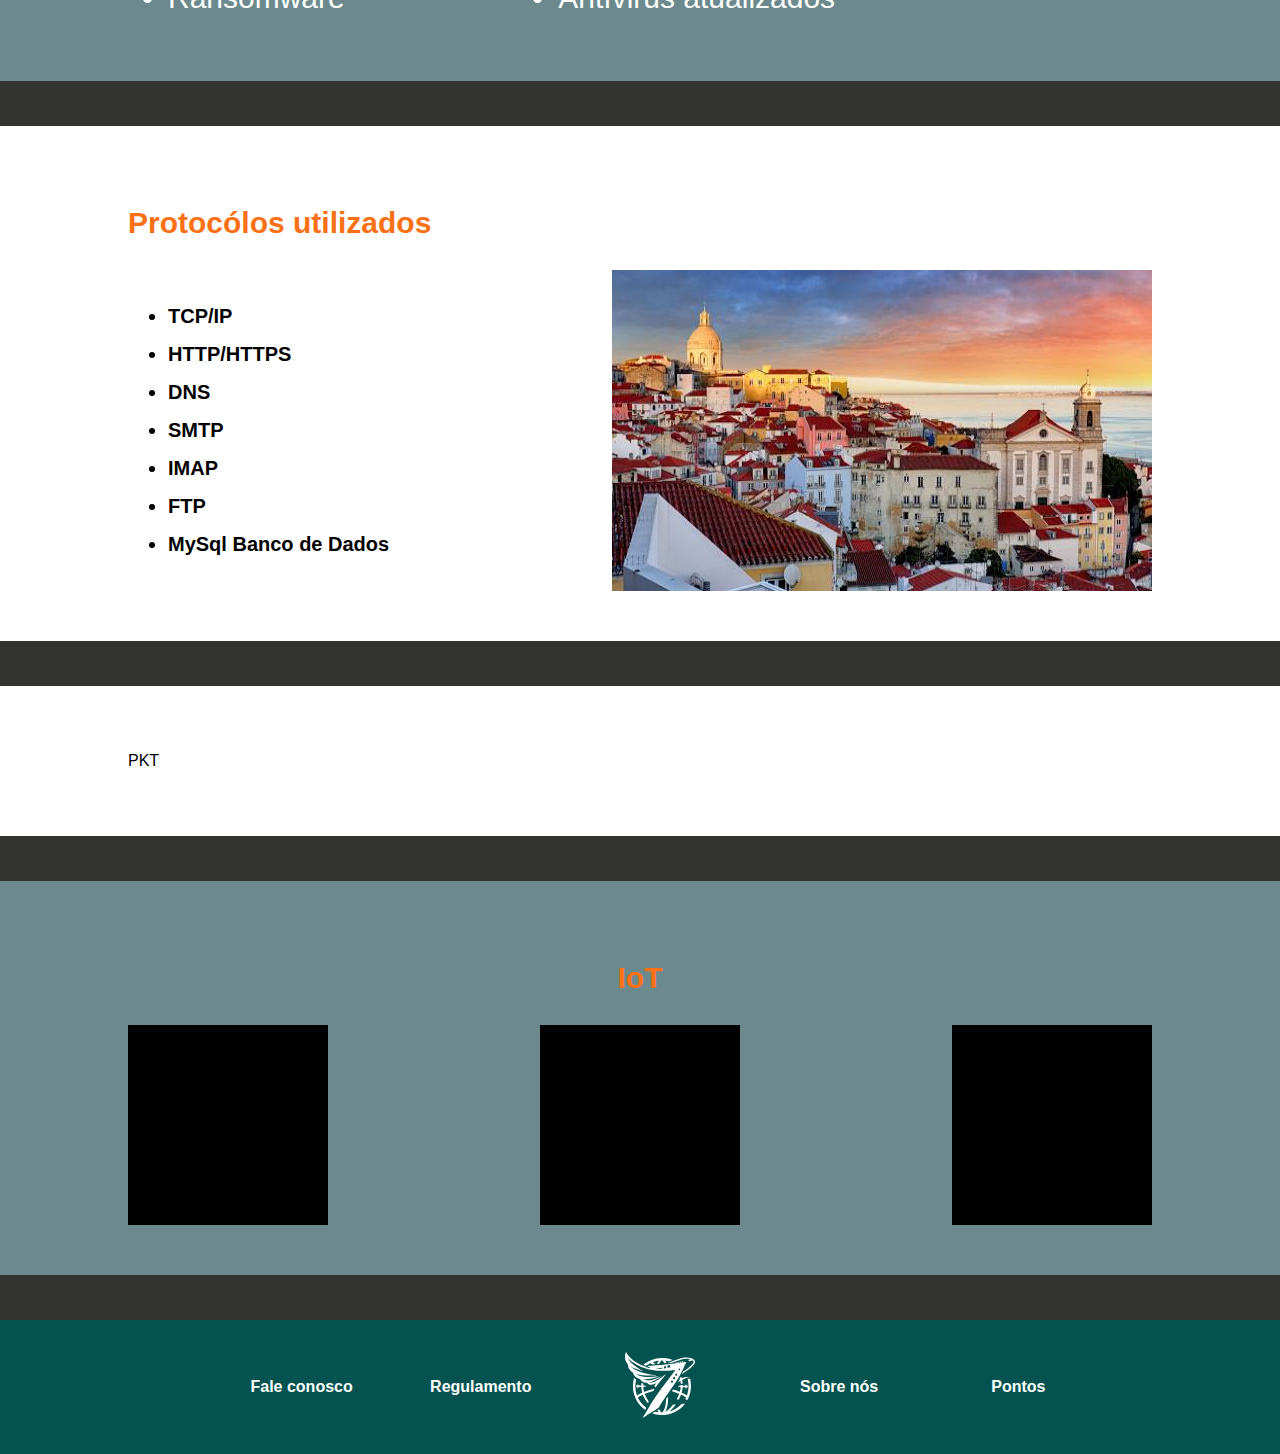
==== commit 10c0d7e5: "aoao" ====
--- a/public/sobreNos.html
+++ b/public/sobreNos.html
@@ -42,7 +42,7 @@
               Victor de Brito Laranjeira (RA:824133682)<br />
             </p>
           </div>
-          <img src="../imgs/Lisboa.jpg" alt="" class="img_nossosFundadores" />
+          <img src="../imgs/Fundadores.jpeg" alt="" class="img_nossosFundadores" />
         </div>
       </div>
       <div class="divisoria"></div>
@@ -80,16 +80,41 @@
       <div class="cont">
         <div class="case equipamentos">
           <div class="prod">
-            <img src="../imgs/Lisboa.jpg" alt="" class="prod-img" />
-            <div class="txt-prod"></div>
+            <img src="../imgs/modem.jpg" alt="" class="prod-img" />
+            <div class="txt-prod">
+              <h2>Modem 2500 4gt ti</h2>
+              <ul>
+                <li>4 portas dedicadas 10/100/1000Base-T (RJ45)</li>
+                <li>Até 2 portas 1000Base-X ou 10/100/1000Base-T (Combo SFP/RJ45)</li>
+                <li>Gabinete metálico compacto com versão fanless</li>
+                <li>Fonte de alimentação integrada AC/DC full-range</li>
+                <li>Entrada 12VDC para redundância opcional com uso de fonte AC externa</li>
+              </ul>
+            </div>
           </div>
           <div class="prod">
-            <img src="../imgs/Lisboa.jpg" alt="" class="prod-img" />
-            <div class="txt-prod"></div>
+            <img src="../imgs/roteador.png" alt="" class="prod-img" />
+            <div class="txt-prod">
+                <h2>Roteador Wireless Tp-Link Archer C50 W Dual Band Ac1200</h2>
+                <ul>
+                  <li>Wi-Fi Dual Band de Alta Velocidade Para Melhores Conexões</li>
+                  <li>4 Antenas & Beamforming para Cobertura Máxima</li>
+                  <li>Fácil Controle Parental</li>
+                  <li>Suporta Multi-SSID</li>
+                </ul>
+            </div>
           </div>
           <div class="prod">
-            <img src="../imgs/Lisboa.jpg" alt="" class="prod-img" />
-            <div class="txt-prod"></div>
+            <img src="../imgs/Servidor.jpg" alt="" class="prod-img" />
+            <div class="txt-prod">
+              <h2>Servidor Rack PowerEdge R450</h2>
+              <ul>
+                <li>Intel® Xeon® Silver 4309</li>
+                <li>1x 16GB, 3200MHz</li>
+                <li>3x 2TB HD SATA Hot-Plug</li>
+                <li>Sistema Operacional opcional</li>
+              </ul>
+            </div>
           </div>
         </div>
       </div>
--- a/css/sobreNos.css
+++ b/css/sobreNos.css
@@ -82,3 +82,6 @@
   flex-direction: column;
   align-items: center;
 }
+.img_nossosFundadores{
+  width: 40%;
+}--- a/css/prod.css
+++ b/css/prod.css
@@ -21,13 +21,13 @@
   max-width: 200px;
   margin-left: 10px;
 }
-.prod .txt {
+.prod .txt-prod {
   scale: 0;
   transition: 0.3s;
   padding: 10px;
 }
 
-.prod:hover .txt {
+.prod:hover .txt-prod {
   scale: 1;
 }
 .prod:hover {
